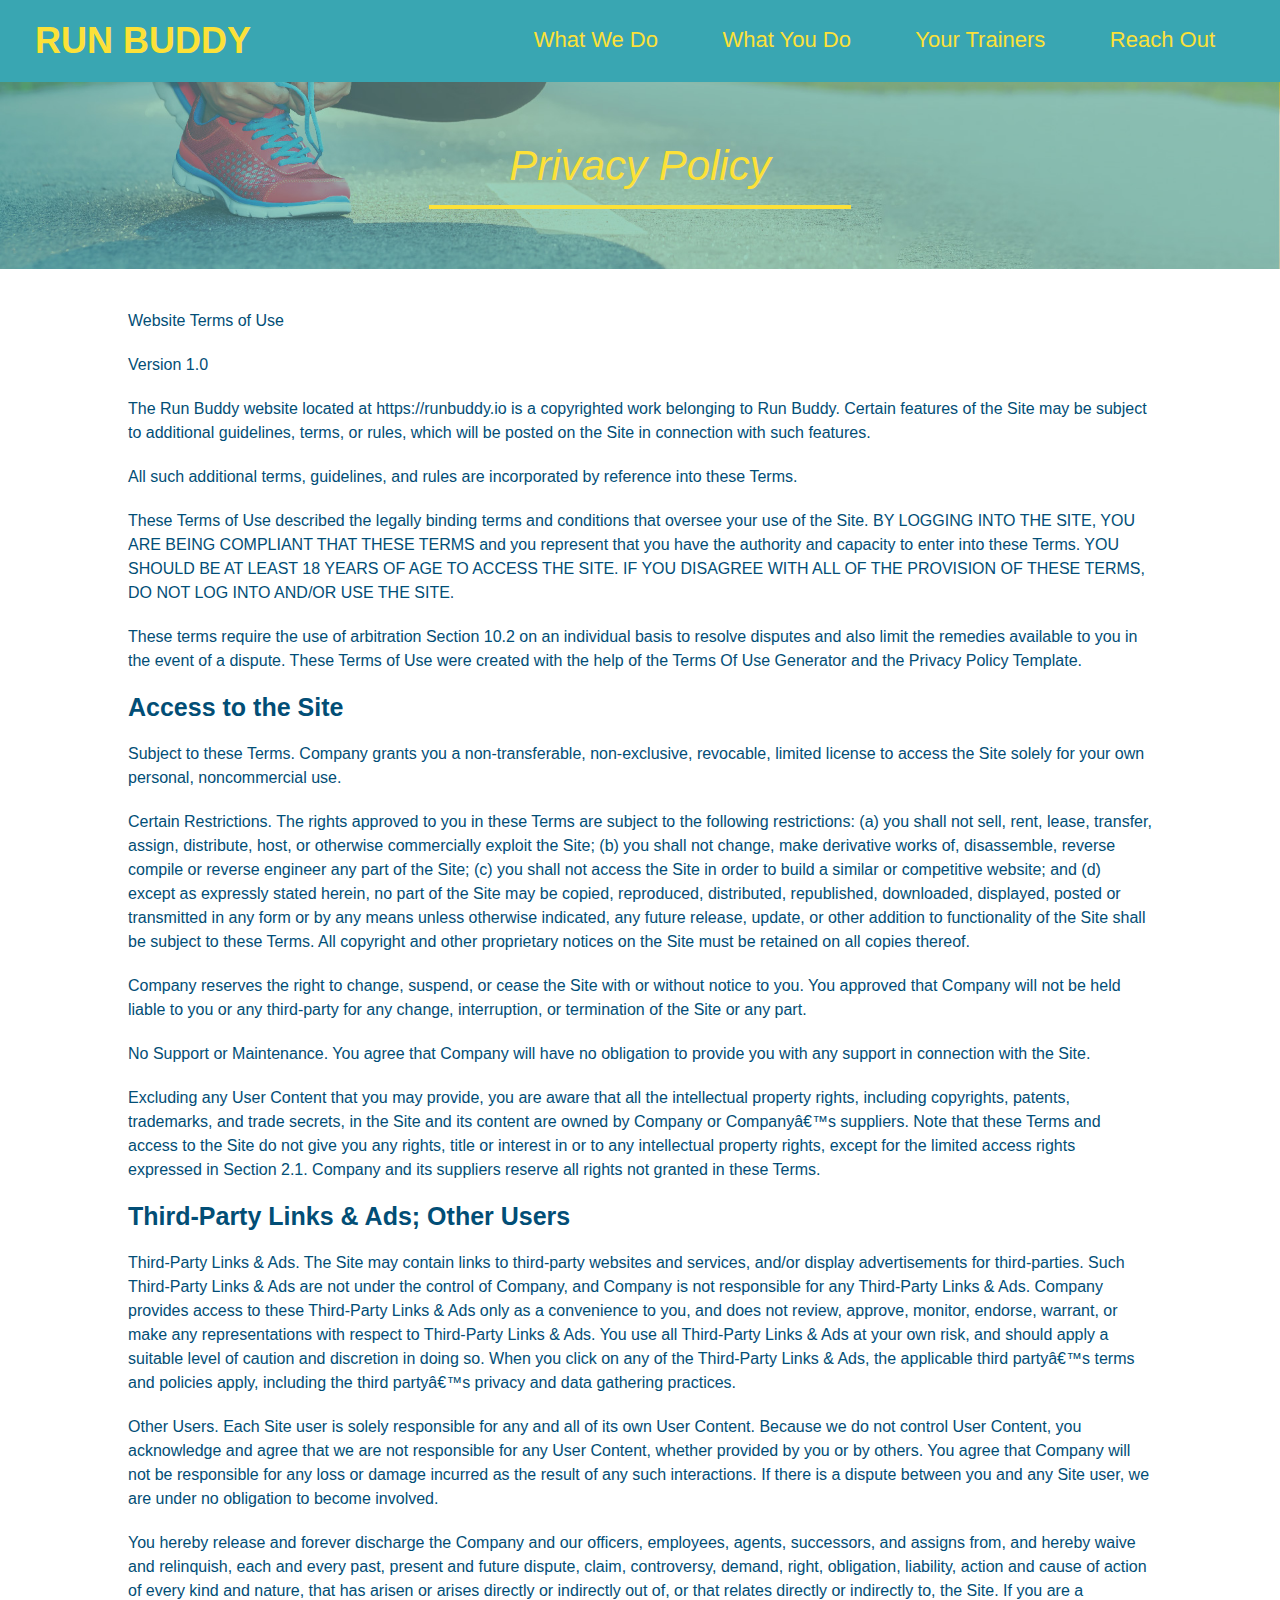
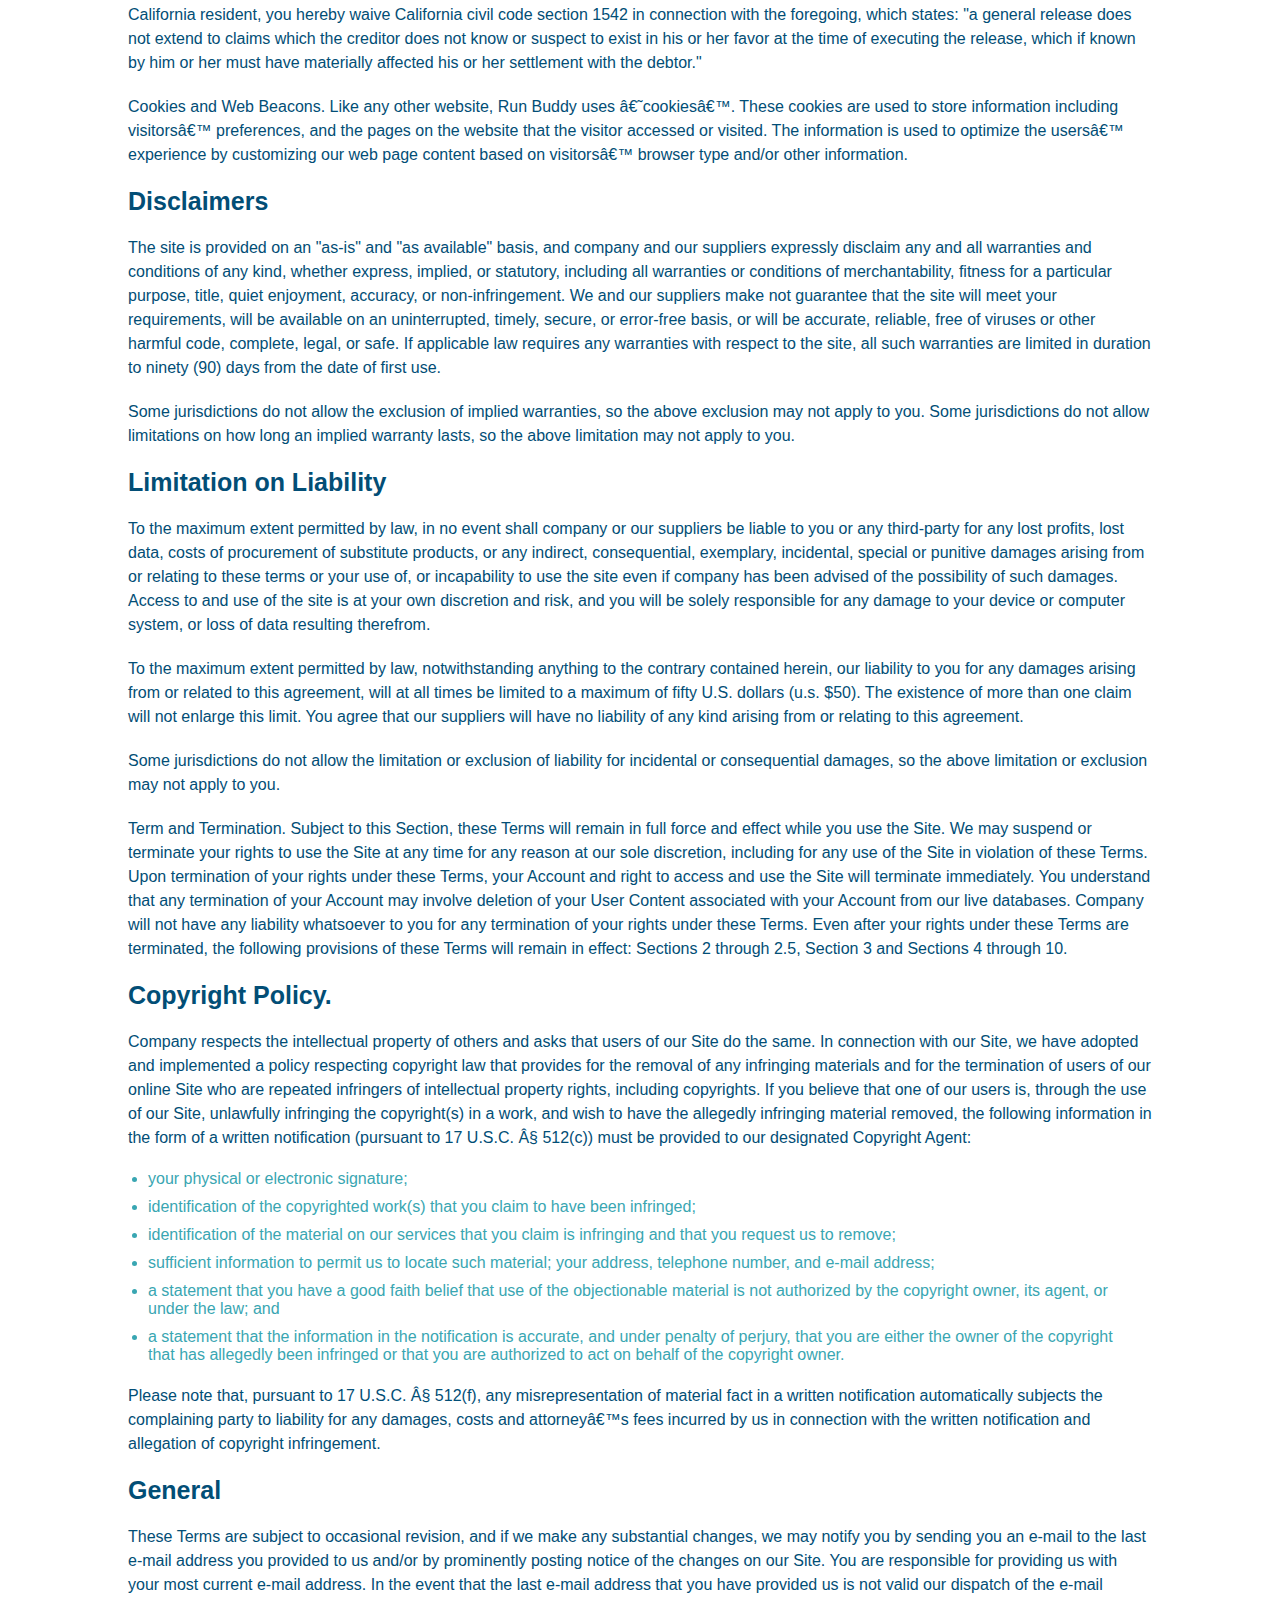
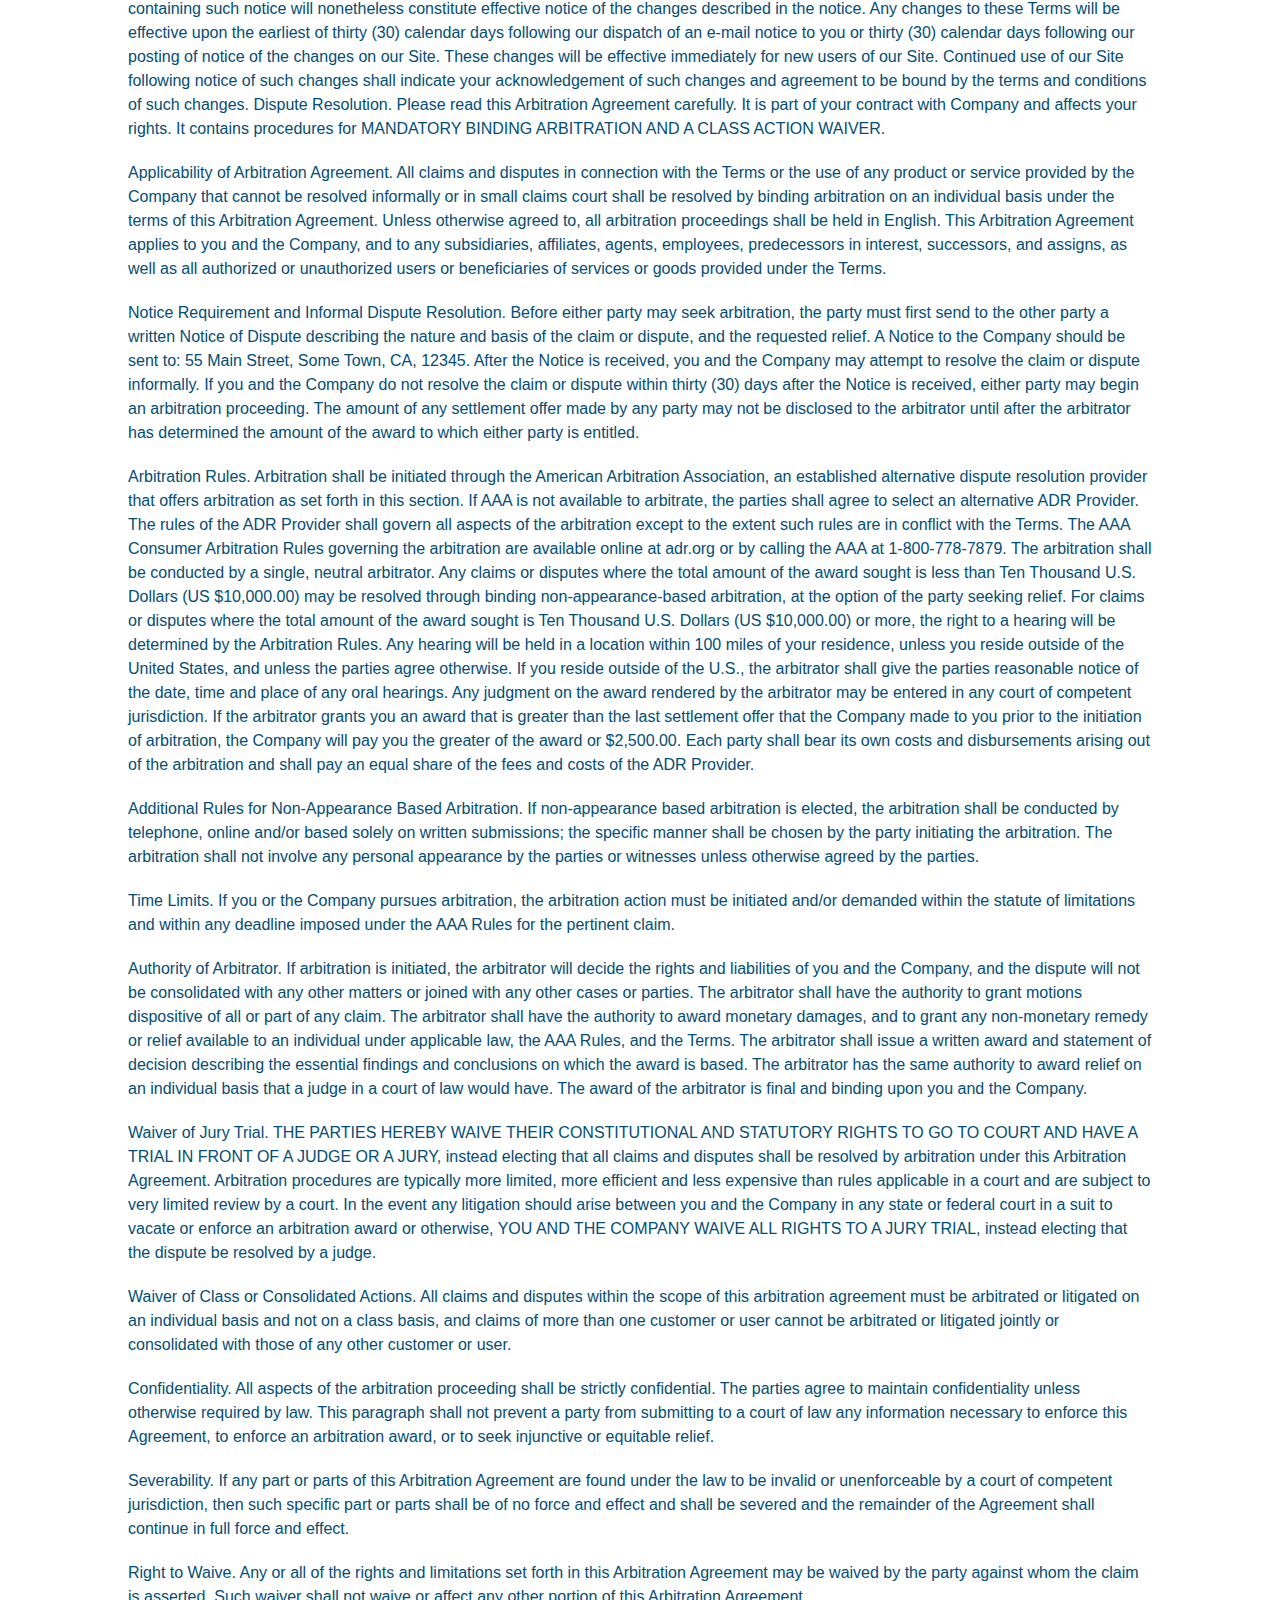
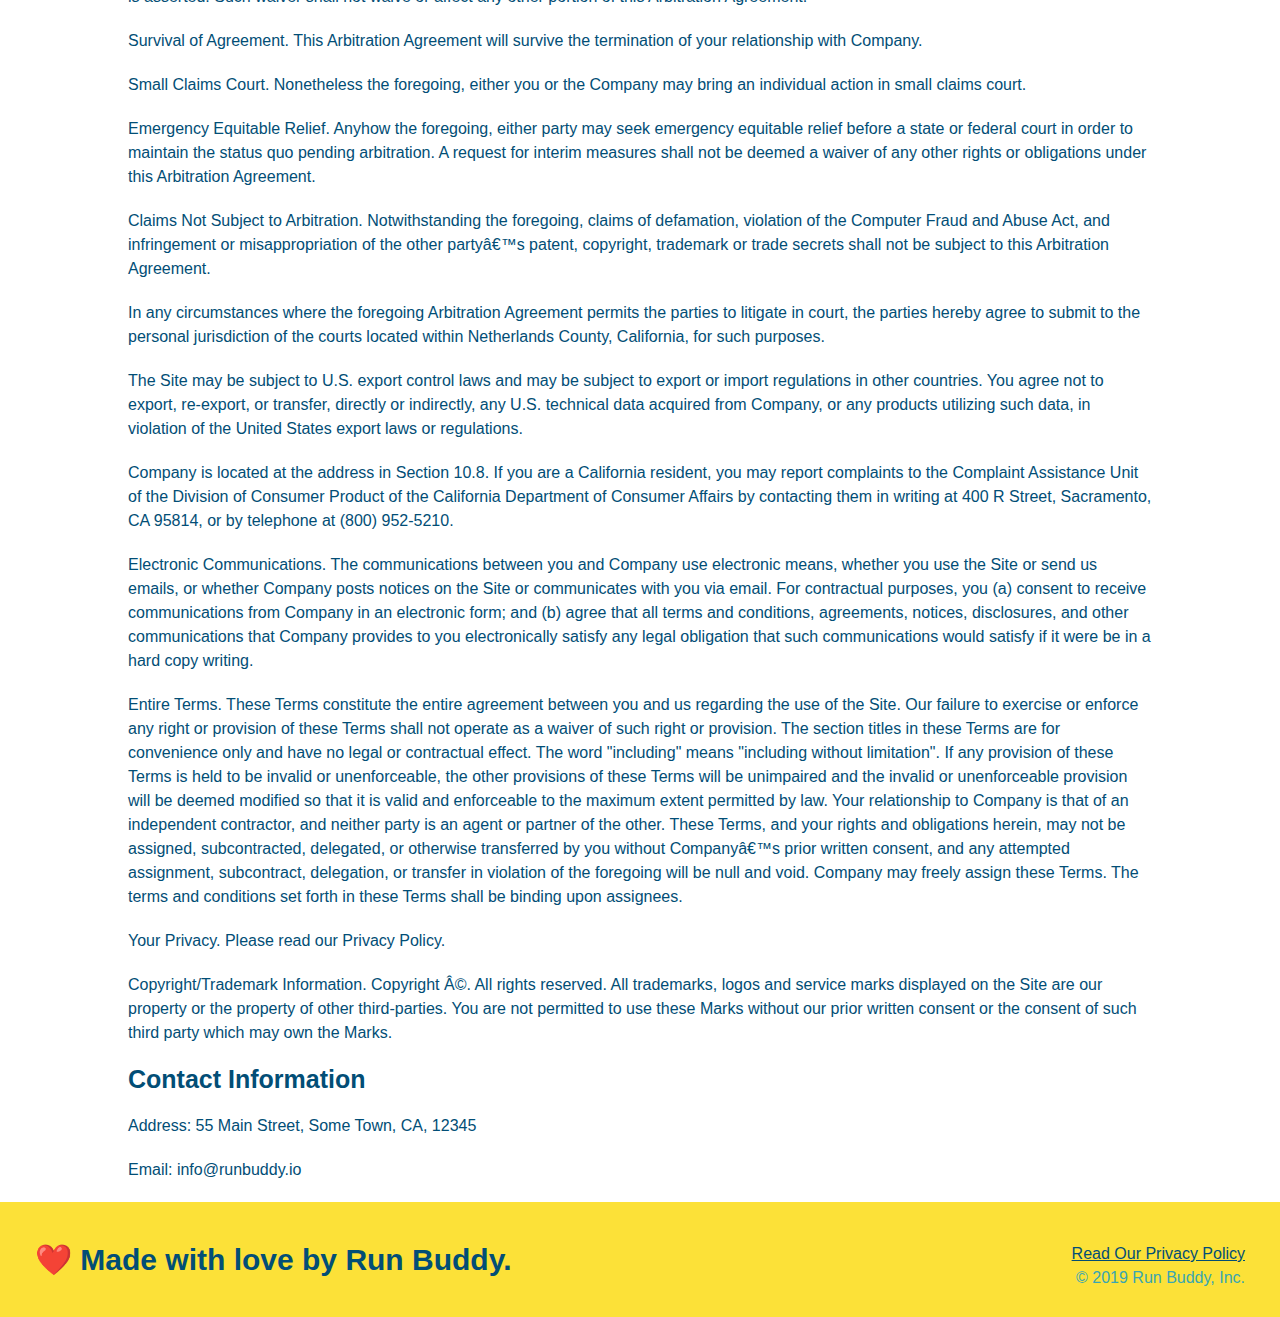
==== privacy-policy.html @ b343b231 "privacy-policy.html" ====
<!DOCTYPE html>
<html lang="en">
<head>
  <meta charset="UTF-8" />
  <title>Privacy Policy - Run Buddy</title>
  <link rel="stylesheet" href="./assets/css/style.css" />
  <link rel="stylesheet" href="./assets/css/secondary-style.css" />

</head>

<body>
  <header>
    <h1>
      <a href="/">
        RUN BUDDY
      </a>
    </h1>
    <nav>
    
      <ul>
     
        <li>
    
          <a href="./index.html#what-we-do">What We Do</a>
        </li>
        <li>
          <a href="./index.html#what-you-do">What You Do</a>
        </li>
        <li>
          <a href="./index.html#your-trainers">Your Trainers</a>
        </li>
        <li>
          <a href="./index.html#reach-out">Reach Out</a>
        </li>
      </ul>
    </nav>
  </header>

  <section class="hero">
    <h2 class="page-title">
      Privacy Policy
    </h2>
  </section>

  <article class="secondary-content">

    <p>
      Website Terms of Use
    </p>

    <p>
      Version 1.0
    </p>

    <p>
      The Run Buddy website located at https://runbuddy.io is a copyrighted work belonging to Run Buddy. Certain
      features of the Site may be subject to additional guidelines, terms, or rules, which will be posted on the Site
      in connection with such features.
    </p>

    <p>
      All such additional terms, guidelines, and rules are incorporated by reference into these Terms.
    </p>

    <p>
      These Terms of Use described the legally binding terms and conditions that oversee your use of the Site. BY
      LOGGING INTO THE SITE, YOU ARE BEING COMPLIANT THAT THESE TERMS and you represent that you have the authority
      and capacity to enter into these Terms. YOU SHOULD BE AT LEAST 18 YEARS OF AGE TO ACCESS THE SITE. IF YOU
      DISAGREE WITH ALL OF THE PROVISION OF THESE TERMS, DO NOT LOG INTO AND/OR USE THE SITE.
    </p>

    <p>
      These terms require the use of arbitration Section 10.2 on an individual basis to resolve disputes and also
      limit the remedies available to you in the event of a dispute. These Terms of Use were created with the help of
      the Terms Of Use Generator and the Privacy Policy Template.
    </p>

    <h3>
      Access to the Site
    </h3>

    <p>
      Subject to these Terms. Company grants you a non-transferable, non-exclusive, revocable, limited license to
      access the Site solely for your own personal, noncommercial use.
    </p>

    <p>
      Certain Restrictions. The rights approved to you in these Terms are subject to the following restrictions: (a)
      you shall not sell, rent, lease, transfer, assign, distribute, host, or otherwise commercially exploit the Site;
      (b) you shall not change, make derivative works of, disassemble, reverse compile or reverse engineer any part of
      the Site; (c) you shall not access the Site in order to build a similar or competitive website; and (d) except
      as expressly stated herein, no part of the Site may be copied, reproduced, distributed, republished, downloaded,
      displayed, posted or transmitted in any form or by any means unless otherwise indicated, any future release,
      update, or other addition to functionality of the Site shall be subject to these Terms. All copyright and other
      proprietary notices on the Site must be retained on all copies thereof.
    </p>

    <p>
      Company reserves the right to change, suspend, or cease the Site with or without notice to you. You approved
      that Company will not be held liable to you or any third-party for any change, interruption, or termination of
      the Site or any part.
    </p>

    <p>
      No Support or Maintenance. You agree that Company will have no obligation to provide you with any support in
      connection with the Site.
    </p>

    <p>
      Excluding any User Content that you may provide, you are aware that all the intellectual property rights,
      including copyrights, patents, trademarks, and trade secrets, in the Site and its content are owned by Company
      or Companyâ€™s suppliers. Note that these Terms and access to the Site do not give you any rights, title or
      interest in or to any intellectual property rights, except for the limited access rights expressed in Section
      2.1. Company and its suppliers reserve all rights not granted in these Terms.
    </p>

    <h3>
      Third-Party Links & Ads; Other Users
    </h3>

    <p>
      Third-Party Links & Ads. The Site may contain links to third-party websites and services, and/or display
      advertisements for third-parties. Such Third-Party Links & Ads are not under the control of Company, and Company
      is not responsible for any Third-Party Links & Ads. Company provides access to these Third-Party Links & Ads
      only as a convenience to you, and does not review, approve, monitor, endorse, warrant, or make any
      representations with respect to Third-Party Links & Ads. You use all Third-Party Links & Ads at your own risk,
      and should apply a suitable level of caution and discretion in doing so. When you click on any of the
      Third-Party Links & Ads, the applicable third partyâ€™s terms and policies apply, including the third partyâ€™s
      privacy and data gathering practices.
    </p>

    <p>
      Other Users. Each Site user is solely responsible for any and all of its own User Content. Because we do not
      control User Content, you acknowledge and agree that we are not responsible for any User Content, whether
      provided by you or by others. You agree that Company will not be responsible for any loss or damage incurred as
      the result of any such interactions. If there is a dispute between you and any Site user, we are under no
      obligation to become involved.
    </p>

    <p>
      You hereby release and forever discharge the Company and our officers, employees, agents, successors, and
      assigns from, and hereby waive and relinquish, each and every past, present and future dispute, claim,
      controversy, demand, right, obligation, liability, action and cause of action of every kind and nature, that has
      arisen or arises directly or indirectly out of, or that relates directly or indirectly to, the Site. If you are
      a California resident, you hereby waive California civil code section 1542 in connection with the foregoing,
      which states: "a general release does not extend to claims which the creditor does not know or suspect to exist
      in his or her favor at the time of executing the release, which if known by him or her must have materially
      affected his or her settlement with the debtor."
    </p>

    <p>
      Cookies and Web Beacons. Like any other website, Run Buddy uses â€˜cookiesâ€™. These cookies are used to store
      information including visitorsâ€™ preferences, and the pages on the website that the visitor accessed or visited.
      The information is used to optimize the usersâ€™ experience by customizing our web page content based on
      visitorsâ€™
      browser type and/or other information.
    </p>

    <h3>
      Disclaimers
    </h3>

    <p>
      The site is provided on an "as-is" and "as available" basis, and company and our suppliers expressly disclaim
      any and all warranties and conditions of any kind, whether express, implied, or statutory, including all
      warranties or conditions of merchantability, fitness for a particular purpose, title, quiet enjoyment, accuracy,
      or non-infringement. We and our suppliers make not guarantee that the site will meet your requirements, will be
      available on an uninterrupted, timely, secure, or error-free basis, or will be accurate, reliable, free of
      viruses or other harmful code, complete, legal, or safe. If applicable law requires any warranties with respect
      to the site, all such warranties are limited in duration to ninety (90) days from the date of first use.
    </p>

    <p>
      Some jurisdictions do not allow the exclusion of implied warranties, so the above exclusion may not apply to
      you. Some jurisdictions do not allow limitations on how long an implied warranty lasts, so the above limitation
      may not apply to you.
    </p>

    <h3>
      Limitation on Liability
    </h3>

    <p>
      To the maximum extent permitted by law, in no event shall company or our suppliers be liable to you or any
      third-party for any lost profits, lost data, costs of procurement of substitute products, or any indirect,
      consequential, exemplary, incidental, special or punitive damages arising from or relating to these terms or
      your use of, or incapability to use the site even if company has been advised of the possibility of such
      damages. Access to and use of the site is at your own discretion and risk, and you will be solely responsible
      for any damage to your device or computer system, or loss of data resulting therefrom.
    </p>

    <p>
      To the maximum extent permitted by law, notwithstanding anything to the contrary contained herein, our liability
      to you for any damages arising from or related to this agreement, will at all times be limited to a maximum of
      fifty U.S. dollars (u.s. $50). The existence of more than one claim will not enlarge this limit. You agree that
      our suppliers will have no liability of any kind arising from or relating to this agreement.
    </p>

    <p>
      Some jurisdictions do not allow the limitation or exclusion of liability for incidental or consequential
      damages, so the above limitation or exclusion may not apply to you.
    </p>

    <p>
      Term and Termination. Subject to this Section, these Terms will remain in full force and effect while you use
      the Site. We may suspend or terminate your rights to use the Site at any time for any reason at our sole
      discretion, including for any use of the Site in violation of these Terms. Upon termination of your rights under
      these Terms, your Account and right to access and use the Site will terminate immediately. You understand that
      any termination of your Account may involve deletion of your User Content associated with your Account from our
      live databases. Company will not have any liability whatsoever to you for any termination of your rights under
      these Terms. Even after your rights under these Terms are terminated, the following provisions of these Terms
      will remain in effect: Sections 2 through 2.5, Section 3 and Sections 4 through 10.
    </p>

    <h3>
      Copyright Policy.
    </h3>

    <p>
      Company respects the intellectual property of others and asks that users of our Site do the same. In connection
      with our Site, we have adopted and implemented a policy respecting copyright law that provides for the removal
      of any infringing materials and for the termination of users of our online Site who are repeated infringers of
      intellectual property rights, including copyrights. If you believe that one of our users is, through the use of
      our Site, unlawfully infringing the copyright(s) in a work, and wish to have the allegedly infringing material
      removed, the following information in the form of a written notification (pursuant to 17 U.S.C. Â§ 512(c)) must
      be provided to our designated Copyright Agent:
    </p>

    <ul>
      <li>
        your physical or electronic signature;
      </li>
      <li>
        identification of the copyrighted work(s) that you claim to have been infringed;
      </li>
      <li>
        identification of the material on our services that you claim is infringing and that you request us to remove;
      </li>
      <li>
        sufficient information to permit us to locate such material; your address, telephone number, and e-mail
        address;
      </li>
      <li>
        a statement that you have a good faith belief that use of the objectionable material is not authorized by the
        copyright owner, its agent, or under the law; and
      </li>
      <li>
        a statement that the information in the notification is accurate, and under penalty of perjury, that you are
        either the owner of the copyright that has allegedly been infringed or that you are authorized to act on
        behalf of the copyright owner.
      </li>
    </ul>

    <p>
      Please note that, pursuant to 17 U.S.C. Â§ 512(f), any misrepresentation of material fact in a written
      notification automatically subjects the complaining party to liability for any damages, costs and attorneyâ€™s
      fees incurred by us in connection with the written notification and allegation of copyright infringement.
    </p>

    <h3>
      General
    </h3>

    <p>
      These Terms are subject to occasional revision, and if we make any substantial changes, we may notify you by
      sending you an e-mail to the last e-mail address you provided to us and/or by prominently posting notice of the
      changes on our Site. You are responsible for providing us with your most current e-mail address. In the event
      that the last e-mail address that you have provided us is not valid our dispatch of the e-mail containing such
      notice will nonetheless constitute effective notice of the changes described in the notice. Any changes to these
      Terms will be effective upon the earliest of thirty (30) calendar days following our dispatch of an e-mail
      notice to you or thirty (30) calendar days following our posting of notice of the changes on our Site. These
      changes will be effective immediately for new users of our Site. Continued use of our Site following notice of
      such changes shall indicate your acknowledgement of such changes and agreement to be bound by the terms and
      conditions of such changes. Dispute Resolution. Please read this Arbitration Agreement carefully. It is part of
      your contract with Company and affects your rights. It contains procedures for MANDATORY BINDING ARBITRATION AND
      A CLASS ACTION WAIVER.
    </p>

    <p>
      Applicability of Arbitration Agreement. All claims and disputes in connection with the Terms or the use of any
      product or service provided by the Company that cannot be resolved informally or in small claims court shall be
      resolved by binding arbitration on an individual basis under the terms of this Arbitration Agreement. Unless
      otherwise agreed to, all arbitration proceedings shall be held in English. This Arbitration Agreement applies to
      you and the Company, and to any subsidiaries, affiliates, agents, employees, predecessors in interest,
      successors, and assigns, as well as all authorized or unauthorized users or beneficiaries of services or goods
      provided under the Terms.
    </p>

    <p>
      Notice Requirement and Informal Dispute Resolution. Before either party may seek arbitration, the party must
      first send to the other party a written Notice of Dispute describing the nature and basis of the claim or
      dispute, and the requested relief. A Notice to the Company should be sent to: 55 Main Street, Some Town, CA,
      12345. After the Notice is received, you and the Company may attempt to resolve the claim or dispute informally.
      If you and the Company do not resolve the claim or dispute within thirty (30) days after the Notice is received,
      either party may begin an arbitration proceeding. The amount of any settlement offer made by any party may not
      be disclosed to the arbitrator until after the arbitrator has determined the amount of the award to which either
      party is entitled.
    </p>

    <p>
      Arbitration Rules. Arbitration shall be initiated through the American Arbitration Association, an established
      alternative dispute resolution provider that offers arbitration as set forth in this section. If AAA is not
      available to arbitrate, the parties shall agree to select an alternative ADR Provider. The rules of the ADR
      Provider shall govern all aspects of the arbitration except to the extent such rules are in conflict with the
      Terms. The AAA Consumer Arbitration Rules governing the arbitration are available online at adr.org or by
      calling the AAA at 1-800-778-7879. The arbitration shall be conducted by a single, neutral arbitrator. Any
      claims or disputes where the total amount of the award sought is less than Ten Thousand U.S. Dollars (US
      $10,000.00) may be resolved through binding non-appearance-based arbitration, at the option of the party seeking
      relief. For claims or disputes where the total amount of the award sought is Ten Thousand U.S. Dollars (US
      $10,000.00) or more, the right to a hearing will be determined by the Arbitration Rules. Any hearing will be
      held in a location within 100 miles of your residence, unless you reside outside of the United States, and
      unless the parties agree otherwise. If you reside outside of the U.S., the arbitrator shall give the parties
      reasonable notice of the date, time and place of any oral hearings. Any judgment on the award rendered by the
      arbitrator may be entered in any court of competent jurisdiction. If the arbitrator grants you an award that is
      greater than the last settlement offer that the Company made to you prior to the initiation of arbitration, the
      Company will pay you the greater of the award or $2,500.00. Each party shall bear its own costs and
      disbursements arising out of the arbitration and shall pay an equal share of the fees and costs of the ADR
      Provider.
    </p>

    <p>
      Additional Rules for Non-Appearance Based Arbitration. If non-appearance based arbitration is elected, the
      arbitration shall be conducted by telephone, online and/or based solely on written submissions; the specific
      manner shall be chosen by the party initiating the arbitration. The arbitration shall not involve any personal
      appearance by the parties or witnesses unless otherwise agreed by the parties.
    </p>

    <p>
      Time Limits. If you or the Company pursues arbitration, the arbitration action must be initiated and/or demanded
      within the statute of limitations and within any deadline imposed under the AAA Rules for the pertinent claim.
    </p>

    <p>
      Authority of Arbitrator. If arbitration is initiated, the arbitrator will decide the rights and liabilities of
      you and the Company, and the dispute will not be consolidated with any other matters or joined with any other
      cases or parties. The arbitrator shall have the authority to grant motions dispositive of all or part of any
      claim. The arbitrator shall have the authority to award monetary damages, and to grant any non-monetary remedy
      or relief available to an individual under applicable law, the AAA Rules, and the Terms. The arbitrator shall
      issue a written award and statement of decision describing the essential findings and conclusions on which the
      award is based. The arbitrator has the same authority to award relief on an individual basis that a judge in a
      court of law would have. The award of the arbitrator is final and binding upon you and the Company.
    </p>

    <p>
      Waiver of Jury Trial. THE PARTIES HEREBY WAIVE THEIR CONSTITUTIONAL AND STATUTORY RIGHTS TO GO TO COURT AND HAVE
      A TRIAL IN FRONT OF A JUDGE OR A JURY, instead electing that all claims and disputes shall be resolved by
      arbitration under this Arbitration Agreement. Arbitration procedures are typically more limited, more efficient
      and less expensive than rules applicable in a court and are subject to very limited review by a court. In the
      event any litigation should arise between you and the Company in any state or federal court in a suit to vacate
      or enforce an arbitration award or otherwise, YOU AND THE COMPANY WAIVE ALL RIGHTS TO A JURY TRIAL, instead
      electing that the dispute be resolved by a judge.
    </p>

    <p>
      Waiver of Class or Consolidated Actions. All claims and disputes within the scope of this arbitration agreement
      must be arbitrated or litigated on an individual basis and not on a class basis, and claims of more than one
      customer or user cannot be arbitrated or litigated jointly or consolidated with those of any other customer or
      user.
    </p>

    <p>
      Confidentiality. All aspects of the arbitration proceeding shall be strictly confidential. The parties agree to
      maintain confidentiality unless otherwise required by law. This paragraph shall not prevent a party from
      submitting to a court of law any information necessary to enforce this Agreement, to enforce an arbitration
      award, or to seek injunctive or equitable relief.
    </p>

    <p>
      Severability. If any part or parts of this Arbitration Agreement are found under the law to be invalid or
      unenforceable by a court of competent jurisdiction, then such specific part or parts shall be of no force and
      effect and shall be severed and the remainder of the Agreement shall continue in full force and effect.
    </p>

    <p>
      Right to Waive. Any or all of the rights and limitations set forth in this Arbitration Agreement may be waived
      by the party against whom the claim is asserted. Such waiver shall not waive or affect any other portion of this
      Arbitration Agreement.
    </p>

    <p>
      Survival of Agreement. This Arbitration Agreement will survive the termination of your relationship with
      Company.
    </p>

    <p>
      Small Claims Court. Nonetheless the foregoing, either you or the Company may bring an individual action in small
      claims court.
    </p>

    <p>
      Emergency Equitable Relief. Anyhow the foregoing, either party may seek emergency equitable relief before a
      state or federal court in order to maintain the status quo pending arbitration. A request for interim measures
      shall not be deemed a waiver of any other rights or obligations under this Arbitration Agreement.
    </p>

    <p>
      Claims Not Subject to Arbitration. Notwithstanding the foregoing, claims of defamation, violation of the
      Computer Fraud and Abuse Act, and infringement or misappropriation of the other partyâ€™s patent, copyright,
      trademark or trade secrets shall not be subject to this Arbitration Agreement.
    </p>

    <p>
      In any circumstances where the foregoing Arbitration Agreement permits the parties to litigate in court, the
      parties hereby agree to submit to the personal jurisdiction of the courts located within Netherlands County,
      California, for such purposes.
    </p>

    <p>
      The Site may be subject to U.S. export control laws and may be subject to export or import regulations in other
      countries. You agree not to export, re-export, or transfer, directly or indirectly, any U.S. technical data
      acquired from Company, or any products utilizing such data, in violation of the United States export laws or
      regulations.
    </p>

    <p>
      Company is located at the address in Section 10.8. If you are a California resident, you may report complaints
      to the Complaint Assistance Unit of the Division of Consumer Product of the California Department of Consumer
      Affairs by contacting them in writing at 400 R Street, Sacramento, CA 95814, or by telephone at (800) 952-5210.
    </p>

    <p>
      Electronic Communications. The communications between you and Company use electronic means, whether you use the
      Site or send us emails, or whether Company posts notices on the Site or communicates with you via email. For
      contractual purposes, you (a) consent to receive communications from Company in an electronic form; and (b)
      agree that all terms and conditions, agreements, notices, disclosures, and other communications that Company
      provides to you electronically satisfy any legal obligation that such communications would satisfy if it were be
      in a hard copy writing.
    </p>

    <p>
      Entire Terms. These Terms constitute the entire agreement between you and us regarding the use of the Site. Our
      failure to exercise or enforce any right or provision of these Terms shall not operate as a waiver of such right
      or provision. The section titles in these Terms are for convenience only and have no legal or contractual
      effect. The word "including" means "including without limitation". If any provision of these Terms is held to be
      invalid or unenforceable, the other provisions of these Terms will be unimpaired and the invalid or
      unenforceable provision will be deemed modified so that it is valid and enforceable to the maximum extent
      permitted by law. Your relationship to Company is that of an independent contractor, and neither party is an
      agent or partner of the other. These Terms, and your rights and obligations herein, may not be assigned,
      subcontracted, delegated, or otherwise transferred by you without Companyâ€™s prior written consent, and any
      attempted assignment, subcontract, delegation, or transfer in violation of the foregoing will be null and void.
      Company may freely assign these Terms. The terms and conditions set forth in these Terms shall be binding upon
      assignees.
    </p>

    <p>
      Your Privacy. Please read our Privacy Policy.
    </p>

    <p>
      Copyright/Trademark Information. Copyright Â©. All rights reserved. All trademarks, logos and service marks
      displayed on the Site are our property or the property of other third-parties. You are not permitted to use
      these Marks without our prior written consent or the consent of such third party which may own the Marks.
    </p>

    <h3>
      Contact Information
    </h3>

    <p>
      Address: 55 Main Street, Some Town, CA, 12345
    </p>

    <p>
      Email: info@runbuddy.io
    </p>

  </article>


 
  <footer>
    <h2>❤️ Made with love by Run Buddy.</h2>
    <div>
      <a href="#">Read Our Privacy Policy</a><br />
      &copy; 2019 Run Buddy, Inc.
    </div>
  </footer>
</body>

</html>
---- assets/css/style.css ----
* {
  margin: 0;
  padding: 0;
  box-sizing: border-box;
}

body {
  
  color: #39a6b2;
  font-family: Helvetica, Arial, sans-serif;
}


header {
  padding: 20px 35px;
  background-color: #39a6b2;
}

header h1 {
  font-weight: bold;
  font-size: 36px;
  color: #fce138;
  margin: 0;
  display: inline;
}
header a {
  text-decoration: none;
  color: #fce138;
}

header nav {
  float: right;
  margin: 7px 0;
}

header nav ul li {
  display: inline;
}

header nav ul li a {
  margin: 0 30px;
  font-weight: lighter;
  font-size: 22px;
}

footer {
  background: #fce138;
  width: 100%;
  padding: 40px 35px;
}

footer h2 {
  display: inline;
  color: #024e76;
  font-size: 30px;
  margin: 0;
}

footer div {
  float: right;
  line-height: 1.5;
  text-align: right;
}

footer a {
  color: #024e76;
}

section {
  padding: 60px;
}


.hero {
  background-image: url('../images/hero-bg.jpg');
  height: 600px;
  background-size: cover;
  background-position: center;
  position: relative;
}


.hero-form {
  border: 3px solid #024e76;
  background-color: #fce138;
  padding: 20px;
  width: 500px;
  color: #024e76;
  position: absolute;
  bottom: 120px;
  right: 140px;
}

.hero-form h3 {
  font-size: 24px;
  margin: 0;
}
.hero-form p {
  margin: 5px 0 15px 0;
}

.form-input {
  border: 1px solid #024e76;
  display: block;
  padding: 7px 15px;
  font-size: 16px;
  color: #024e76;
  width: 100%;
  margin-bottom: 15px;
}

.hero-form label {
  margin: 0 5px;
}

.hero-form button {
  color: #fce138;
  background-color: #024e76;
  border: none;
  padding: 10px 20px;
  font-size: 16px;
}

.intro {
  text-align: center;
}

.intro p {
  line-height: 1.7;
  color: #39a6b2;
  width: 80%;
  font-size: 20px;
  margin: 0 auto;
}

.steps {
  text-align: center;
  background: #fce138;
}

.steps div {
  margin-bottom: 80px;
}

.steps img {
  width: 15%;
  margin: 10px 0;
}

.steps h3 {
  color: #024e76;
  font-size: 46px;
  margin-top: 10px;
}

.steps p {
  color: #39a6b2;
  font-size: 23px;
}

.steps span {
  font-size: 38px;
}

.section-title {
  font-size: 55px;
  color: #024e76;
  margin-bottom: 35px;
  padding: 0 100px 20px 100px;
  display: inline-block;
  border-bottom: 3px solid;
}

.primary-border {
  border-color: #fce138;
}

.secondary-border {
  border-color: #39a6b2;
}

.trainers {
  text-align: center;
}

.trainer {
  width: 900px;
  margin: 0 auto 30px auto;
  background: #024e76;
  color: #fce138;
  overflow: auto;
}

.trainer img {
  width: 35%;
  float: left;
}

.trainer-bio {
  padding: 35px;
  float: left;
  width: 65%;
}

.trainer-bio h3 {
  font-size: 32px;
  margin-bottom: 8px;
}

.trainer-bio h4 {
  font-weight: lighter;
  font-size: 26px;
  margin-bottom: 25px;
}

.trainer-bio p {
  font-size: 17px;
  line-height: 1.3;
}

.text-left {
  text-align: left;
}

.text-right {
  text-align: right;
}


.contact {
  text-align: center;
  background: #024e76;
}

.contact h2 {
  color: #fce138;
}

.contact-info iframe {
  width: 400px;
  height: 400px;
}

.contact-info div {
  width: 410px;
  display: inline-block;
  vertical-align: top;
  text-align: left;
  margin: 30px 0 0 60px;
  color: white;
}

.contact-info h3 {
  color: #fce138;
  font-size: 32px;
}

.contact-info p,
.contact-info address {
  margin: 20px 0;
  line-height: 1.5;
  font-size: 20px;
  font-style: normal;
}

.contact-info a {
  color: #fce138;
}
---- assets/css/secondary-style.css ----
.hero {
  background-position: bottom;
  height: auto;
  text-align: center;
  margin-bottom: 40px;
}

.page-title {
  color: #fce138;
  display: inline-block;
  border-bottom: 4px solid #fce138;
  padding: 0 80px 15px 80px;
  font-weight: normal;
  font-size: 42px;
  font-style: italic;
}

.secondary-content {
  width: 80%;
  margin: 0 auto;
  color: #024e76;
}

.secondary-content h3 {
  font-size: 25px;
  margin: 20px 0;
}

.secondary-content p {
  font-size: 16px;
  line-height: 1.5;
  margin: 20px 0;
}

.secondary-content ul {
  margin: 15px 20px;
}

.secondary-content li {
  color: #39a6b2;
  margin: 10px 0;
}
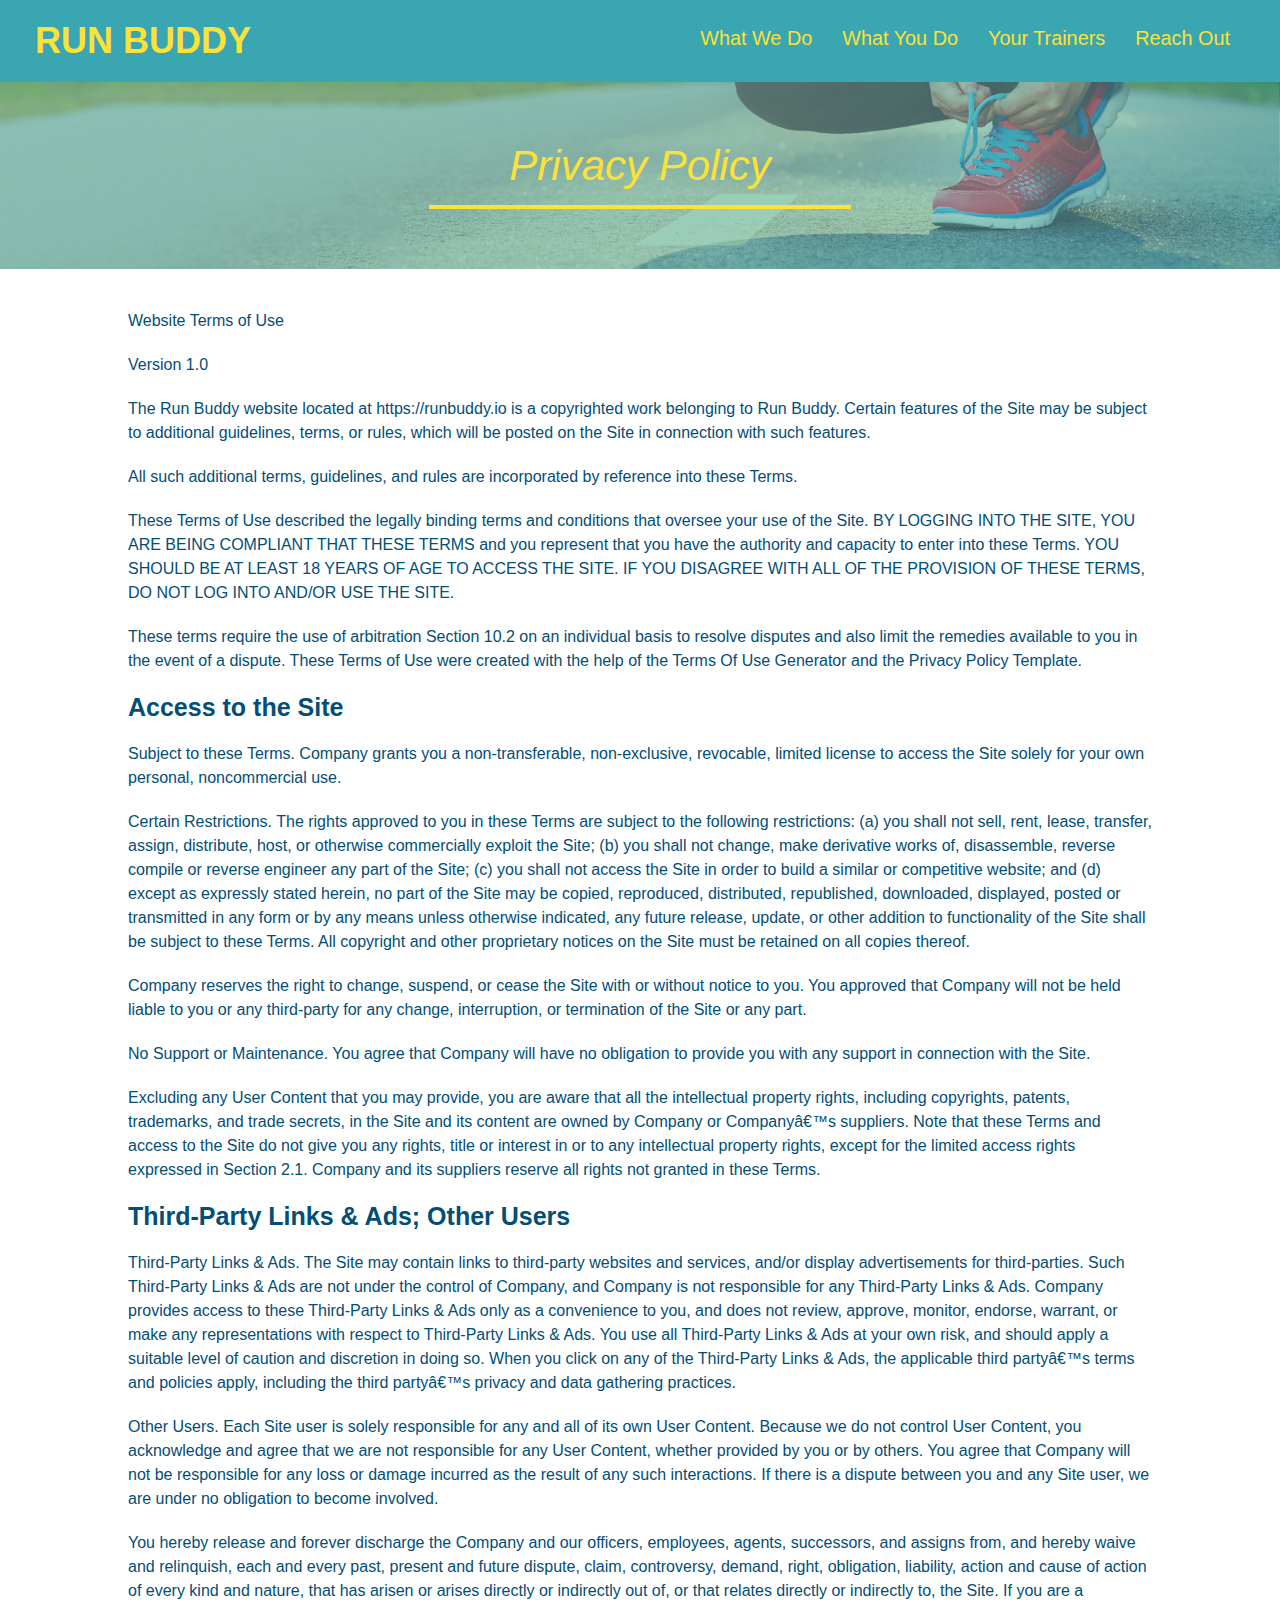
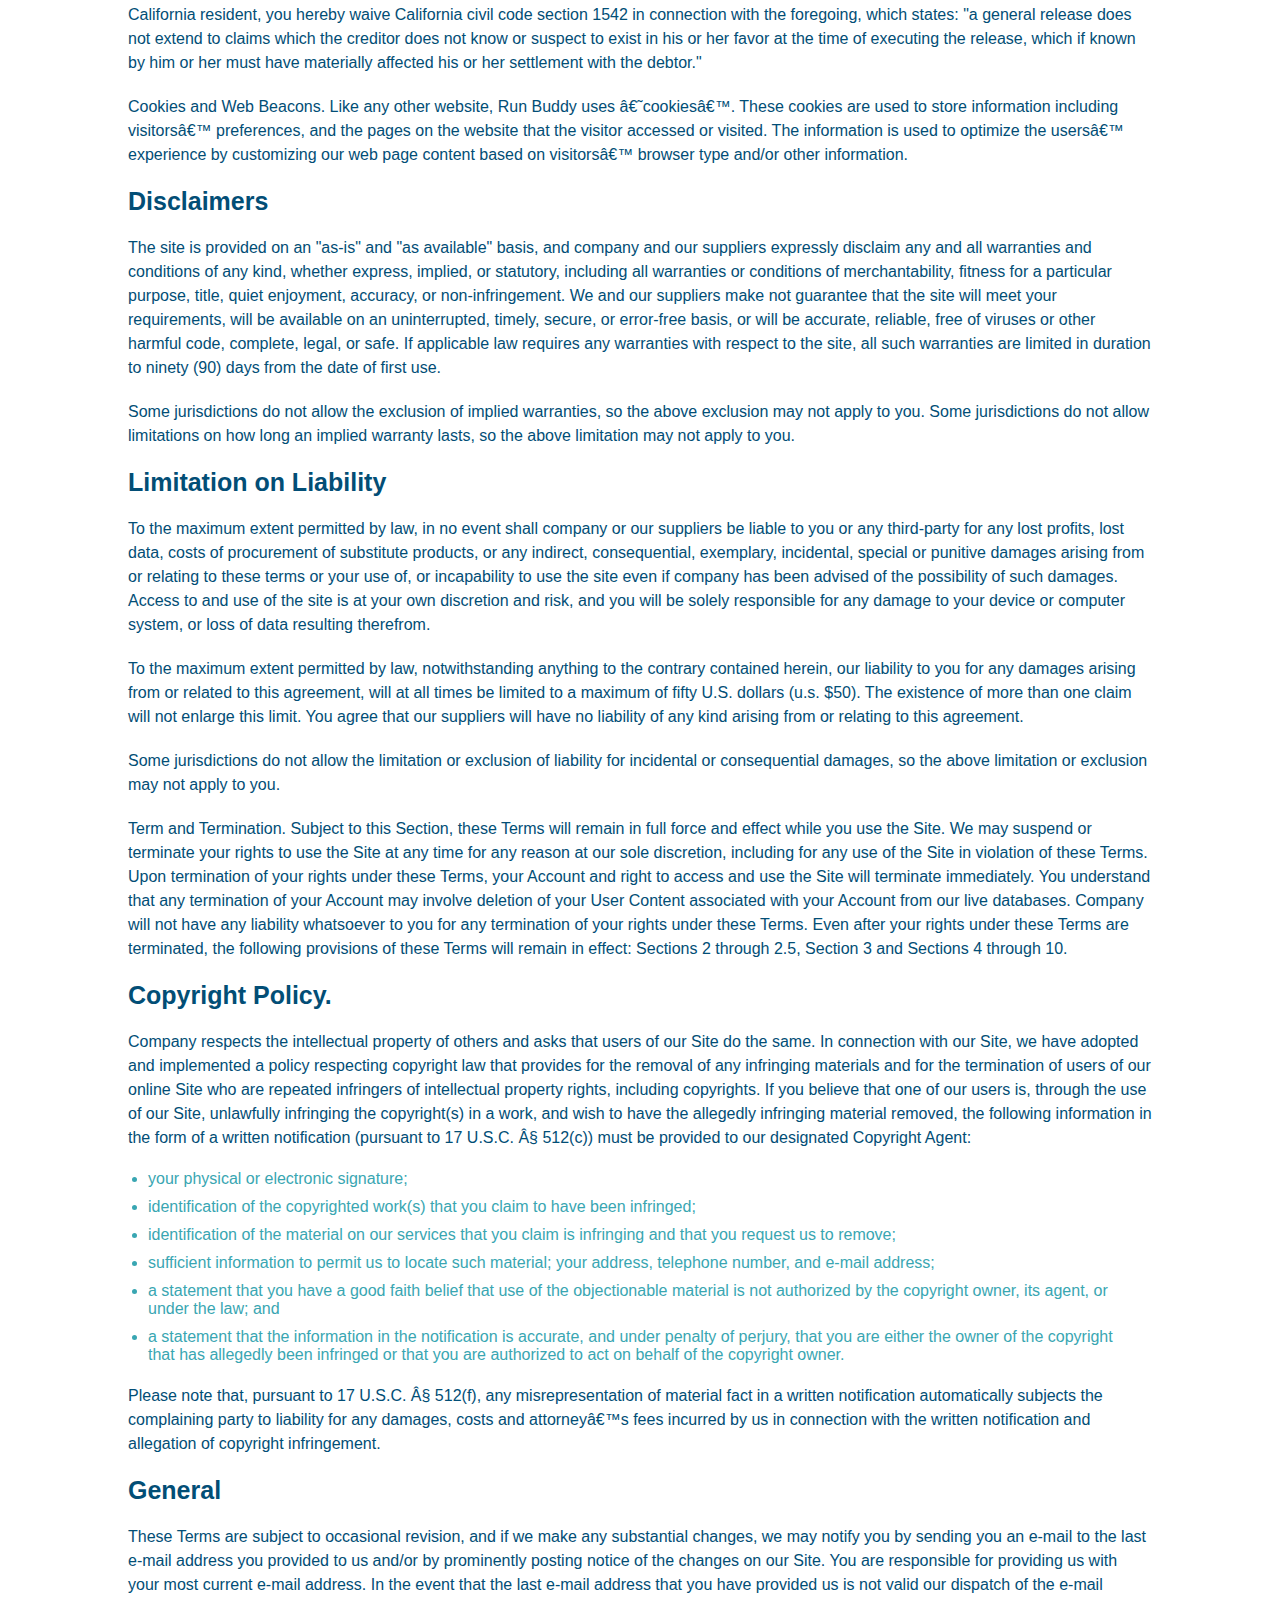
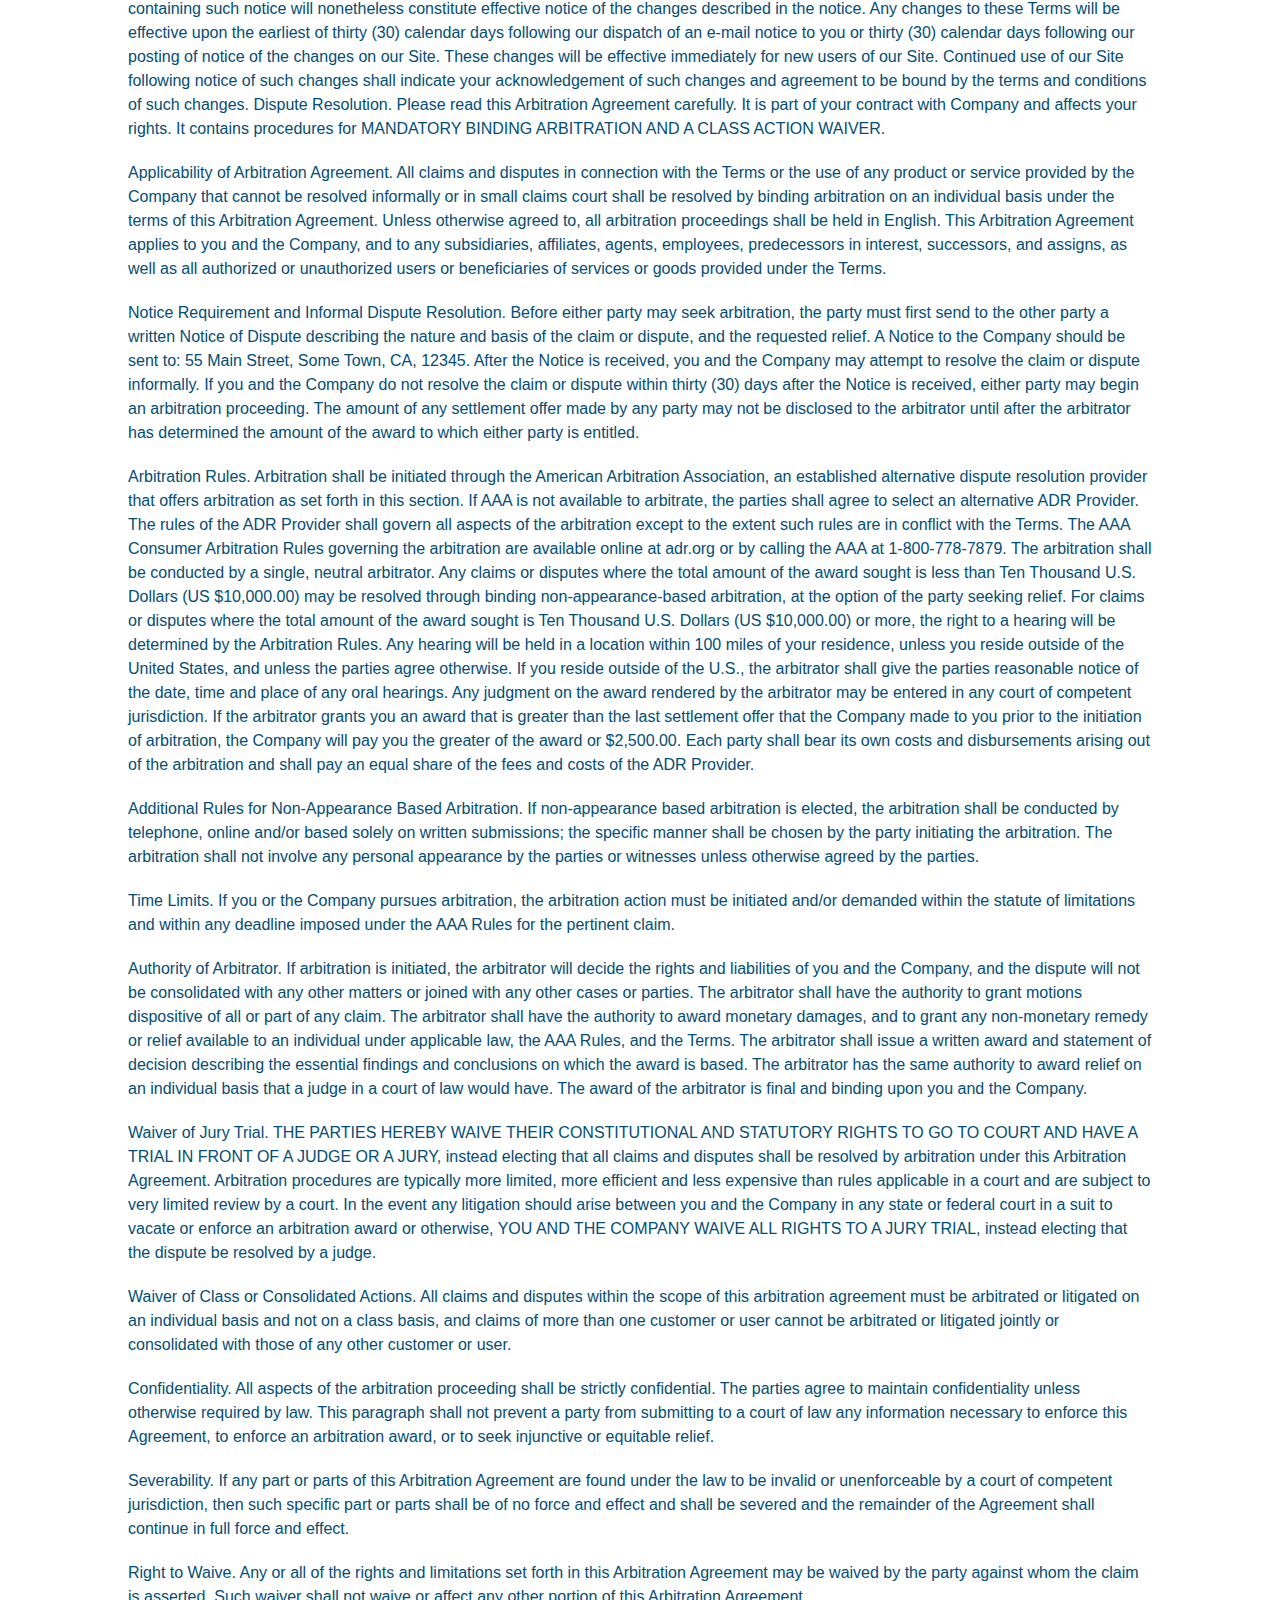
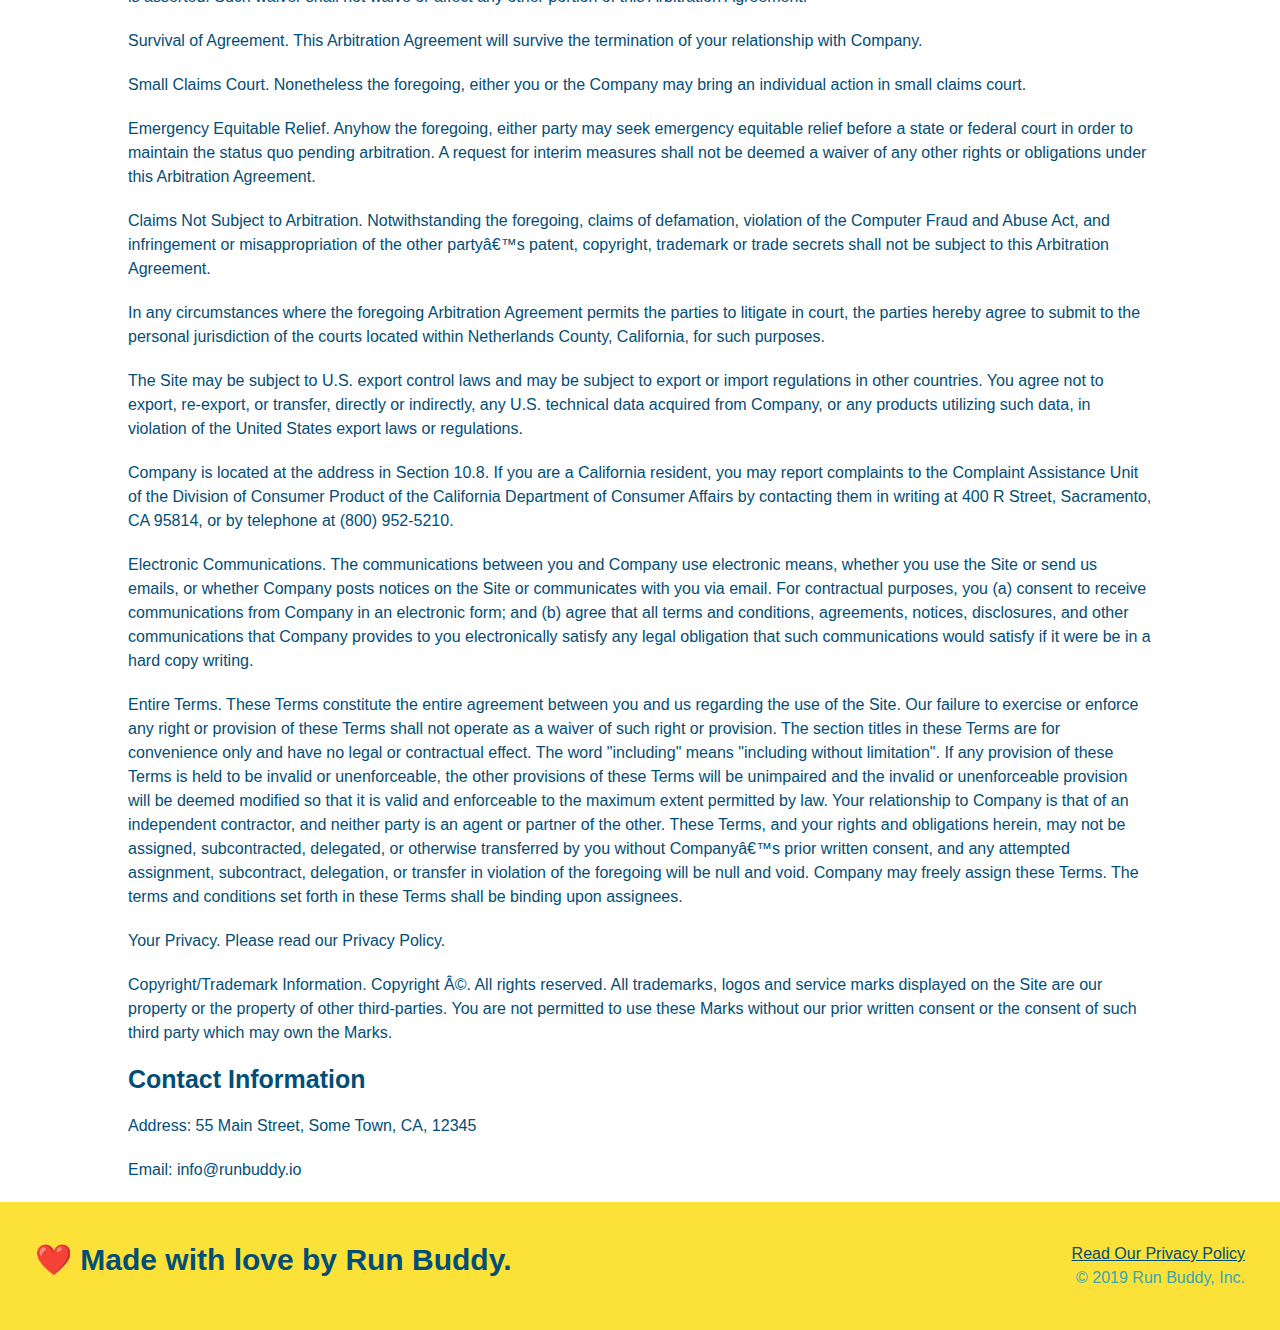
==== commit 249bc3ff: "media queries" ====
--- a/privacy-policy.html
+++ b/privacy-policy.html
@@ -2,6 +2,7 @@
 <html lang="en">
 <head>
   <meta charset="UTF-8" />
+  <meta name="viewport" content="width=device-width, initial-scale=1.0" />
   <title>Privacy Policy - Run Buddy</title>
   <link rel="stylesheet" href="./assets/css/style.css" />
   <link rel="stylesheet" href="./assets/css/secondary-style.css" />
--- a/assets/css/style.css
+++ b/assets/css/style.css
@@ -1,3 +1,4 @@
+
 * {
   margin: 0;
   padding: 0;
@@ -14,6 +15,9 @@
 header {
   padding: 20px 35px;
   background-color: #39a6b2;
+  display: flex;
+  justify-content: space-between;
+  flex-wrap: wrap;
 }
 
 header h1 {
@@ -21,7 +25,7 @@
   font-size: 36px;
   color: #fce138;
   margin: 0;
-  display: inline;
+ 
 }
 header a {
   text-decoration: none;
@@ -29,35 +33,43 @@
 }
 
 header nav {
-  float: right;
+
   margin: 7px 0;
 }
 
-header nav ul li {
-  display: inline;
+header nav ul {
+  display: flex;
+  flex-wrap: wrap;  
+  justify-content: space-between;
+  align-items: center;
+  list-style: none;
 }
 
 header nav ul li a {
-  margin: 0 30px;
+  padding: 10px 15px;
+  /* margin: 0 30px; */
   font-weight: lighter;
-  font-size: 22px;
+  font-size: 1.55vw;
 }
 
 footer {
   background: #fce138;
   width: 100%;
   padding: 40px 35px;
+  display: flex;
+  justify-content: space-between;
+  flex-wrap: wrap;
 }
 
 footer h2 {
-  display: inline;
+  
   color: #024e76;
   font-size: 30px;
   margin: 0;
 }
 
 footer div {
-  float: right;
+
   line-height: 1.5;
   text-align: right;
 }
@@ -72,23 +84,34 @@
 
 
 .hero {
+  align-items: flex-start;
   background-image: url('../images/hero-bg.jpg');
-  height: 600px;
   background-size: cover;
   background-position: center;
-  position: relative;
-}
-
-
+  display: flex;
+  justify-content: center;
+  flex-wrap: wrap;
+  }
+.hero-cta {
+  width: 35%;
+  text-align: right;
+  margin: 3.5%;
+  color: #fff;
+  font-size: 18px;
+  line-height: 1.2;
+}
+.hero-cta h2 {
+  font-style: italic;
+  font-size: 55px;
+  color: #fce138;
+}
 .hero-form {
   border: 3px solid #024e76;
   background-color: #fce138;
   padding: 20px;
-  width: 500px;
-  color: #024e76;
-  position: absolute;
-  bottom: 120px;
-  right: 140px;
+  color: #024e76;
+  width: 40%;
+  margin: 3.5%;
 }
 
 .hero-form h3 {
@@ -120,55 +143,72 @@
   padding: 10px 20px;
   font-size: 16px;
 }
-
-.intro {
-  text-align: center;
-}
-
 .intro p {
   line-height: 1.7;
   color: #39a6b2;
   width: 80%;
   font-size: 20px;
   margin: 0 auto;
+  text-align: center;
 }
 
 .steps {
-  text-align: center;
   background: #fce138;
 }
-
-.steps div {
-  margin-bottom: 80px;
-}
-
-.steps img {
-  width: 15%;
-  margin: 10px 0;
-}
-
-.steps h3 {
+.step {
+  margin: 50px auto;
+  padding-bottom: 50px;
+  width: 80%;
+  border-bottom: 1px solid #39a6b2;
+  display: flex;
+  flex-wrap: wrap;
+  align-items: center;
+  justify-content: space-between;
+}
+.step h3 {
   color: #024e76;
   font-size: 46px;
-  margin-top: 10px;
-}
-
-.steps p {
+  flex: 1 30%;
+}
+.step-info {
+  flex: 2 70%;
+  display: flex;
+  flex-wrap: wrap;
+  align-items: center;
+}
+.step-img {
+  flex: 1 12%;
+  margin-right:20px;
+}
+
+.step h3 { 
+  color: #024e76;
+  font-size: 46px;
+  flex: 1 30%;
+}
+.step-text {
+  flex: 12;
+}
+
+.step-text p {
   color: #39a6b2;
-  font-size: 23px;
-}
-
-.steps span {
-  font-size: 38px;
-}
+  font-size: 18px;
+}
+.step-text h4 {
+  font-size: 26px;
+  line-height: 1.5;  
+  color: #024e76;
+}
+
 
 .section-title {
-  font-size: 55px;
-  color: #024e76;
-  margin-bottom: 35px;
-  padding: 0 100px 20px 100px;
-  display: inline-block;
-  border-bottom: 3px solid;
+  font-size: 48px;
+  color: #024e76;
+ border-bottom: 3px solid;
+ padding-bottom:20px ;
+ text-align: center;
+ margin: 0 auto 35px auto;
+ width: 50%;
 }
 
 .primary-border {
@@ -178,44 +218,46 @@
 .secondary-border {
   border-color: #39a6b2;
 }
-
 .trainers {
-  text-align: center;
+  width: 100%;
+  margin:0 auto;
+  display: flex;
+  flex-wrap: wrap;
+  justify-content: space-around;
 }
 
 .trainer {
-  width: 900px;
-  margin: 0 auto 30px auto;
+  margin:20px;
   background: #024e76;
   color: #fce138;
-  overflow: auto;
+ flex: 1;
 }
 
 .trainer img {
-  width: 35%;
-  float: left;
+  width: 100%;
+ 
 }
 
 .trainer-bio {
-  padding: 35px;
-  float: left;
-  width: 65%;
+  padding: 25px;
+  line-height: 1.3;
+
 }
 
 .trainer-bio h3 {
-  font-size: 32px;
-  margin-bottom: 8px;
+  font-size: 28px;
+
 }
 
 .trainer-bio h4 {
   font-weight: lighter;
-  font-size: 26px;
-  margin-bottom: 25px;
+  font-size: 22px;
+  margin-bottom: 15px;
 }
 
 .trainer-bio p {
   font-size: 17px;
-  line-height: 1.3;
+
 }
 
 .text-left {
@@ -225,28 +267,28 @@
 .text-right {
   text-align: right;
 }
-
+.contact-info >* {
+  flex: 1;
+  margin: 15px;
+}
 
 .contact {
-  text-align: center;
-  background: #024e76;
-}
-
+ background: #024e76;
+}
+.contact-info {
+  display: flex;
+  justify-content: space-between;
+  flex-wrap: wrap;
+}
 .contact h2 {
   color: #fce138;
 }
 
 .contact-info iframe {
-  width: 400px;
   height: 400px;
 }
 
 .contact-info div {
-  width: 410px;
-  display: inline-block;
-  vertical-align: top;
-  text-align: left;
-  margin: 30px 0 0 60px;
   color: white;
 }
 
@@ -259,12 +301,141 @@
 .contact-info address {
   margin: 20px 0;
   line-height: 1.5;
-  font-size: 20px;
+  font-size: 16px;
   font-style: normal;
 }
-
+.contact-form input,
+.contact-form textarea {
+  border: 1px solid #024e76;
+  display: block;
+  padding: 7px 15px;
+  font-size: 16px;
+  color: #024e76;
+  width: 100%;
+  margin-bottom: 15px;
+  margin-top: 5px;
+}
+.contact-form button {
+  width: 100%;
+  border: none;
+  background: #fce138;
+  color: #024e76;
+  text-align: center;
+  padding: 15px 0;
+  font-size: 16px;
+}
 .contact-info a {
   color: #fce138;
 }
-
-
+.flex-row {
+  display: flex;
+}
+
+@media screen and (max-width: 980px) {
+  header {
+    padding-bottom: 0;
+    justify-content: center;
+  }
+
+  header h1 {
+    width: 100%;
+    text-align: center;
+  }
+
+  header nav ul {
+    margin-top: 20px;
+    width: 100%;
+    justify-content: center;
+  }
+
+  header nav ul li a {
+    font-size: 20px;
+  }
+
+  footer h2, footer div {
+    text-align: center;
+    width: 100%;
+  }
+  
+  .hero-cta, 
+  .hero-form {
+    width: 100%;
+  }
+  
+  .hero-cta {
+    text-align: center;
+  }
+
+  .section-title {
+    width: 80%;
+  }
+  
+  .trainer {
+    flex: 0 70%;
+  }
+  
+  .contact-info iframe{
+    flex: 1 100%;
+  }
+}
+
+
+   @media screen and (max-width:768px) {
+    section {
+      padding: 30px 15px;
+    }
+  
+  
+    .step h3 {
+      flex: 1 100%;
+      text-align: center;
+    }
+  
+    .step-info {
+      flex: 2 100%;
+      text-align: center;
+      justify-content: center;
+    }
+  
+    .step-img {
+      flex: 0 32%;
+      margin-right: 0;
+      margin-top: 15px;
+      margin-bottom: 15px;
+    }
+  
+    .step-text {
+      flex: 100%;  
+    }
+    }
+
+    @media screen and (max-width: 575px) {
+
+      .hero-form button {
+        width: 100%;
+      }
+    
+      .section-title {
+        width: 95%;
+      }
+    
+      .intro p {
+        width: 100%;
+      }
+    
+      .trainer {
+        flex: 0 100%;
+      }
+    
+      .contact-info {
+        text-align: center;
+      }
+    
+      .contact-info > * {
+        flex: 0 100%;
+      }
+      .contact-form {
+        order: 3;
+      }
+    }
+ 